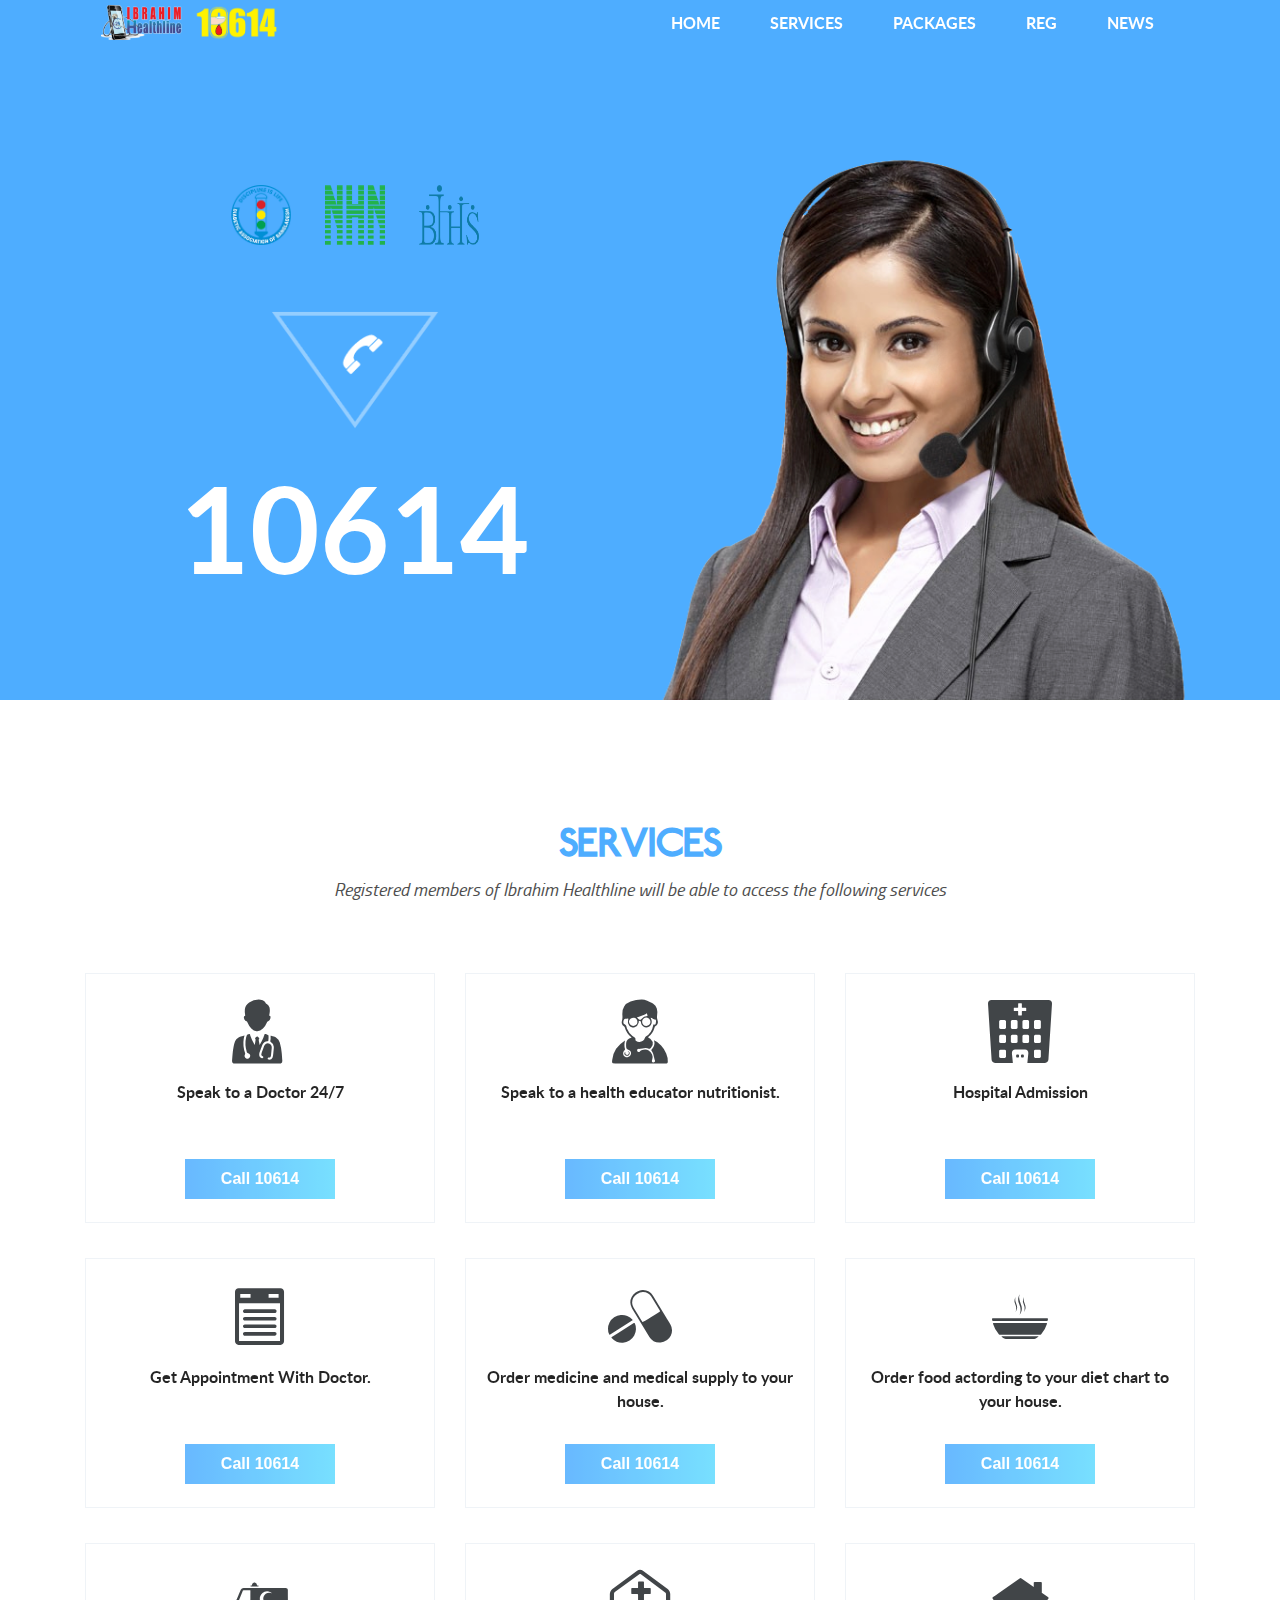
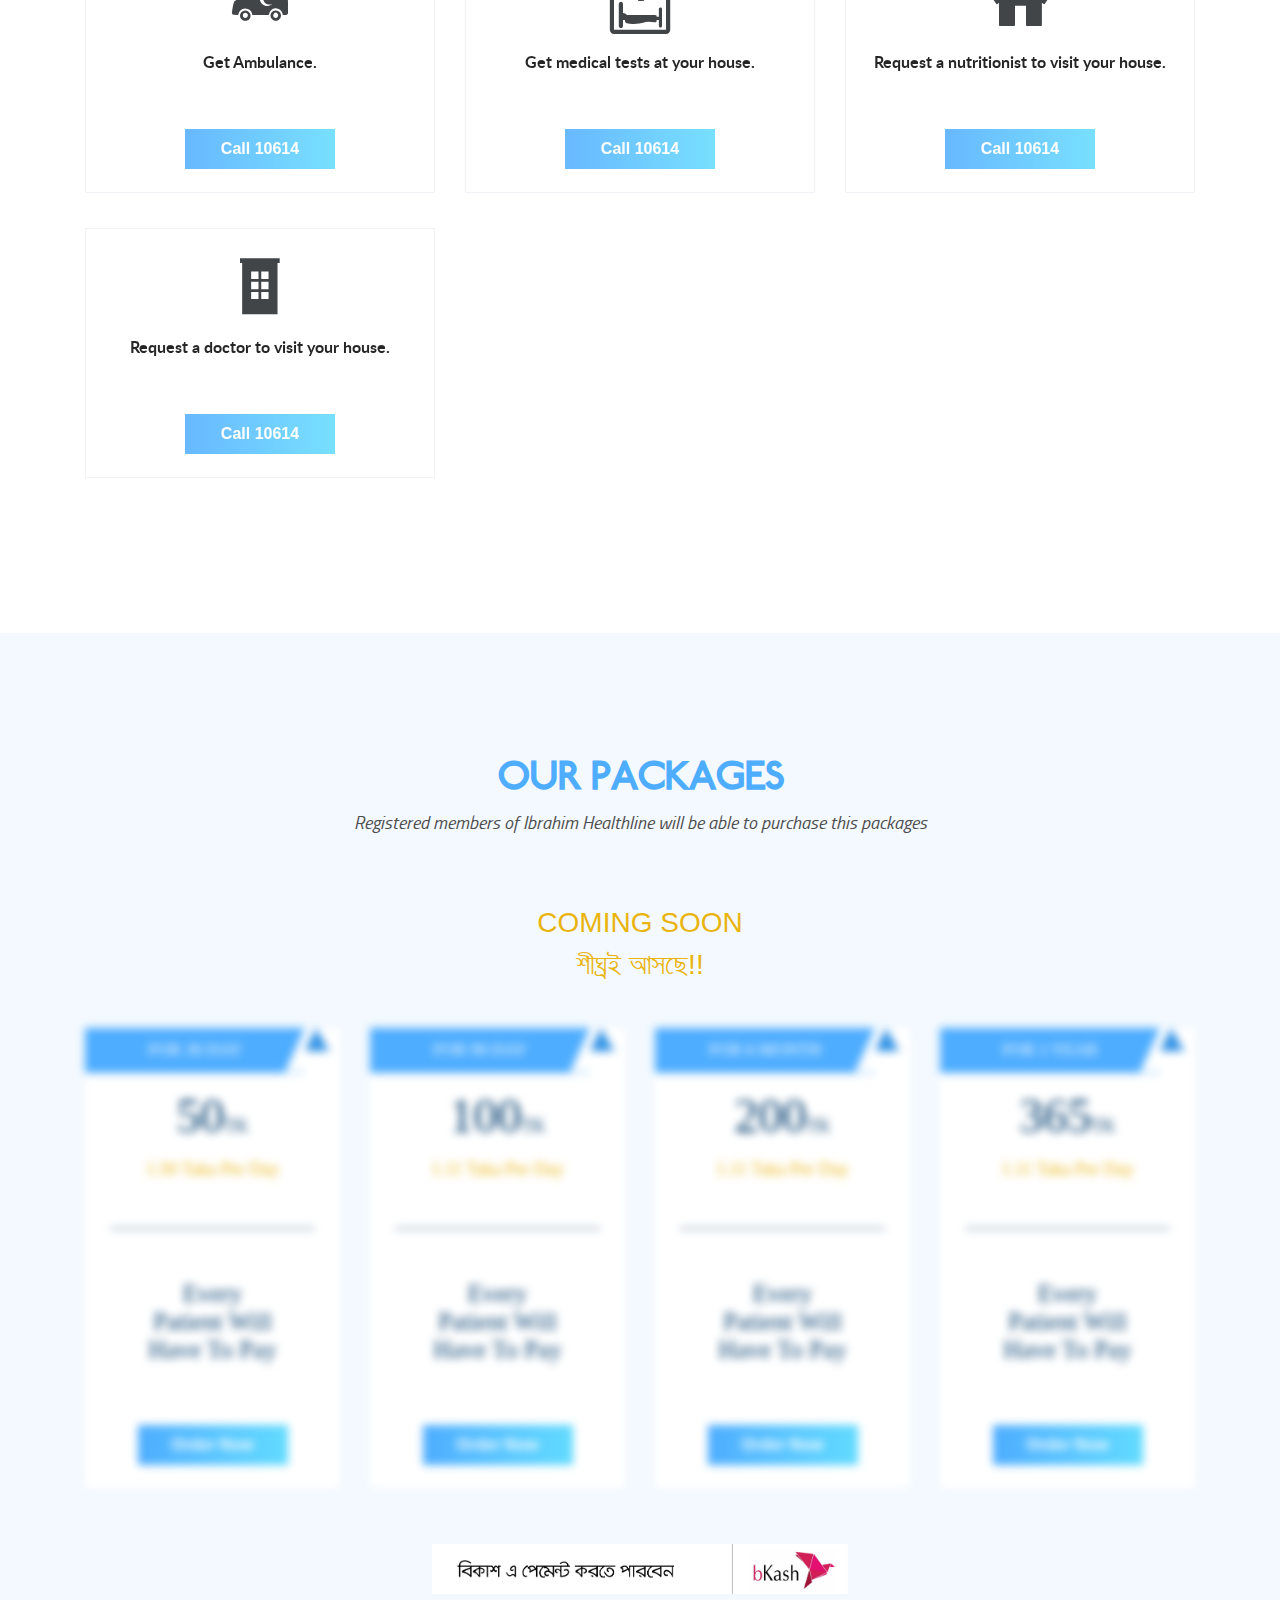
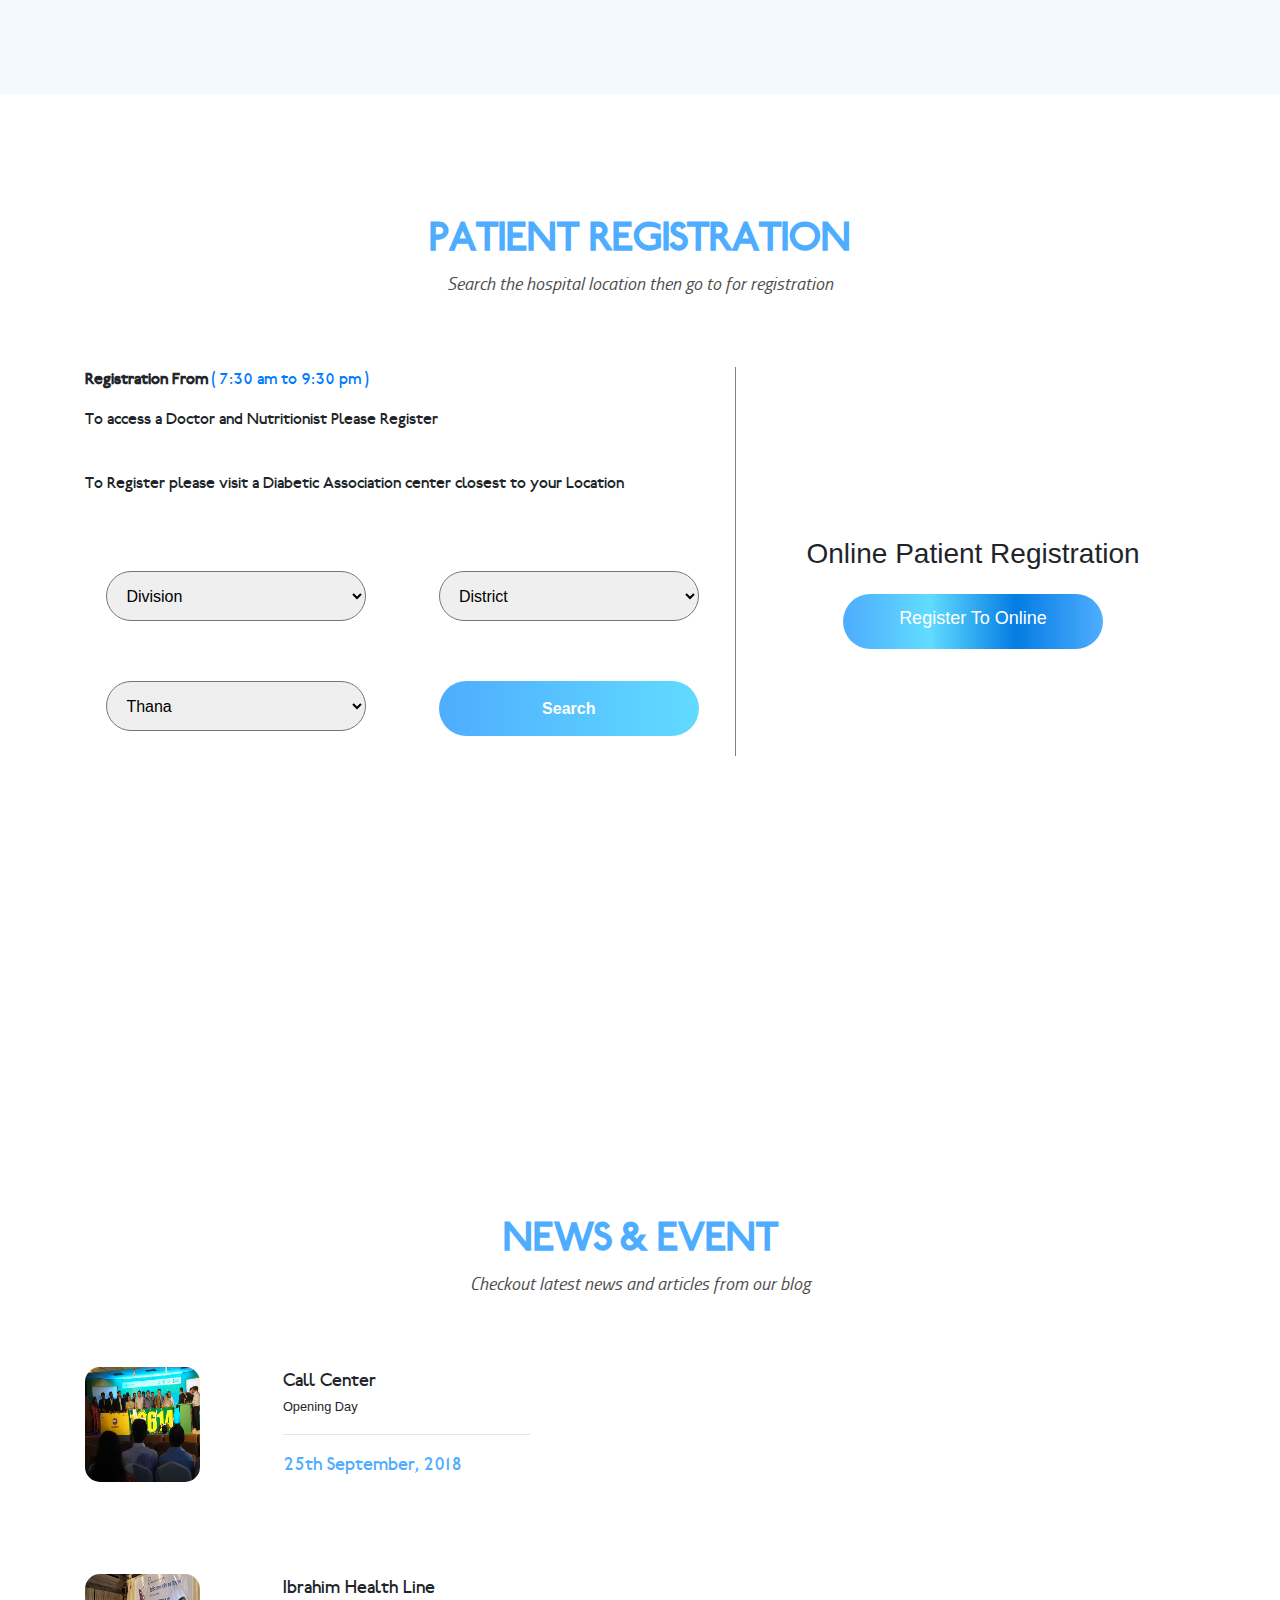
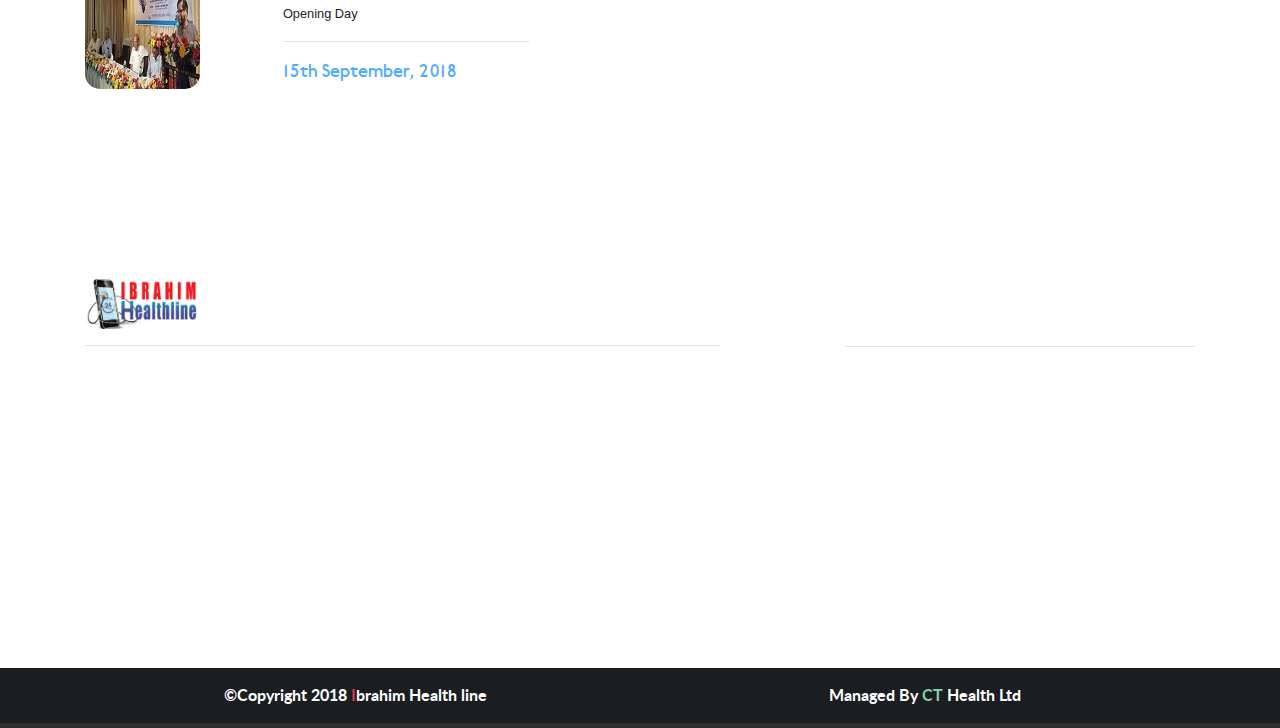
==== index.html @ c37381d9 "added" ====
<!DOCTYPE html>
<html lang="en">
<head>
    <meta charset="UTF-8">
    <title>IHealthLine</title>
    <meta charset="utf-8">
    <meta name="viewport" content="width=device-width, initial-scale=1">
    <link rel="shortcut icon" type="image/x-icon" href="images/logo/logo-banner.png" class="">
    <link rel="stylesheet" href="css/bootstrap.css">
    <link rel="stylesheet" href="css/fontawesome-all.css">
    <link rel="stylesheet" href="css/icofont.min.css">
    <link rel="stylesheet" href="css/style.css">
    <link rel="stylesheet" href="css/responsive.css">
</head>
<body>
<a id="back2Top" title="Back to top" href="#"><i class="fa fa-caret-up"></i></a>
    <header class="bg-header">
        <div class="fixed-top">
            <div class="container">
                <div class="navbar-expand-md">
                    <nav class="navbar" id="myMenu2">
                        <a href="index.html" class="navbar-brand"><img src="images/logo/logo-banner.png" alt="logo" class="logo-responsive"> &nbsp;<img src="images/logo/10614.png" alt="logo2" class="logo-responsive"></a>
                        <button id="demo" class="navbar-toggler" type="button" data-toggle="collapse" data-target="#myMenu">
                            <span class="fa fa-bars fa-1x text-muted"></span>
                        </button>
                        <div class="collapse navbar-collapse" id="myMenu">
                            <ul id="mMenu" class="navbar-nav ml-auto">
                                <li class="nav-item"><a href="index.html" class="nav-link check">Home</a></li>
                                <li class="nav-item"><a href="#services" class="nav-link check">Services</a></li>
                                <li class="nav-item"><a href="#packages" class="nav-link check">Packages</a></li>
                                <li class="nav-item"><a href="#reg" class="nav-link check">Reg</a></li>
                                <li class="nav-item"><a href="#news" class="nav-link check">News</a></li>
                            </ul>
                        </div>
                    </nav>
                </div>
            </div>
        </div>
        <div class="container">
            <div class="row">
                <div class="col-md-6 col-sm-12 col-12">
                    <div class="header-element">
                        <div class="partners">
                            <a href="#"><img src="images/logo/logo1.png" class="parteners-logo"></a>
                            <a href="#"><img src="images/logo/logo2.png" class="parteners-logo"></a>
                            <a href="#"><img src="images/logo/logo3.png" class="parteners-logo"></a>
                        </div>
                        <img src="images/logo/triangle.png" class="triangle-logo">
                        <h1 class="text-center call">10614</h1>
                        <!--<img src="images/wave.png" class="wave-responsive">-->
                    </div>
                </div>
                <div class="col-md-6 col-sm-12 col-12 text-right">
                    <div class="header-element">
                        <img src="images/girl-pic.png" class="img-responsive">
                    </div>
                </div>
            </div>
        </div>
    </header>

    <!--*****************************************************************-->

    <main>
        <section class="bg-services" id="services">
            <div class="container">
                <div class="row">
                    <div class="col-xl-12 col-lg-12 col-md-12">
                        <div class="content-title">
                            <h1>SERVICES</h1>
                            <small>Registered members of Ibrahim Healthline will be able to access the following services</small>
                        </div>
                    </div>
                </div>
                <div class="row">
                    <div class="col-xl-4 col-md-4 col-sm-6 col-12 text-center">
                        <div class="service-box">
                            <div class="inner-service">
                                <div class="pt-3 pb-3">
                                    <i class="icofont icofont-doctor icofont-4x"></i>
                                </div>
                                <p>Speak to a Doctor 24/7</p>
                            </div>
                            <!--<a href="#" class="btn btn-services">Call 10614</a>-->
                            <button class="btn-hover-p color-3 call">Call 10614</button>
                        </div>
                    </div>

                    <div class="col-xl-4 col-md-4 col-sm-6 col-12 text-center">
                        <div class="service-box">
                            <div class="inner-service">
                                <div class="pt-3 pb-3">
                                    <i class="icofont icofont-doctor-alt icofont-4x"></i>
                                </div>
                                <p>Speak to a health educator nutritionist.</p>
                            </div>
                            <button class="btn-hover-p color-3 call">Call 10614</button>
                        </div>
                    </div>

                    <div class="col-xl-4 col-md-4 col-sm-6 col-12 text-center">
                        <div class="service-box">
                            <div class="inner-service">
                                <div class="pt-3 pb-3">
                                    <i class="icofont icofont-hospital icofont-4x"></i>
                                </div>
                                <p>Hospital Admission</p>
                            </div>
                            <button class="btn-hover-p color-3 call">Call 10614</button>
                        </div>
                    </div>

                    <div class="col-xl-4 col-md-4 col-sm-6 col-12 text-center">
                        <div class="service-box">
                            <div class="inner-service">
                                <div class="pt-3 pb-3">
                                    <i class="icofont icofont-list icofont-4x"></i>
                                </div>
                                <p>Get Appointment With Doctor.</p>
                            </div>
                            <button class="btn-hover-p color-3 call">Call 10614</button>
                        </div>
                    </div>

                    <div class="col-xl-4 col-md-4 col-sm-6 col-12 text-center">
                        <div class="service-box">
                            <div class="inner-service">
                                <div class="pt-3 pb-3">
                                    <i class="icofont icofont-pills icofont-4x"></i>
                                </div>
                                <p>Order medicine and medical supply to your house.</p>
                            </div>
                            <button class="btn-hover-p color-3 call">Call 10614</button>
                        </div>
                    </div>

                    <div class="col-xl-4 col-md-4 col-sm-6 col-12 text-center">
                        <div class="service-box">
                            <div class="inner-service">
                                <div class="pt-3 pb-3">
                                    <i class="icofont icofont-soup-bowl icofont-4x"></i>
                                </div>
                                <p>Order food actording to your diet chart to your house.</p>
                            </div>
                            <button class="btn-hover-p color-3 call">Call 10614</button>
                        </div>
                    </div>

                    <div class="col-xl-4 col-md-4 col-sm-6 col-12 text-center">
                        <div class="service-box">
                            <div class="inner-service">
                                <div class="pt-3 pb-3">
                                    <i class="icofont icofont-ambulance-crescent icofont-4x"></i>
                                </div>
                                <p>Get Ambulance.</p>
                            </div>
                            <button class="btn-hover-p color-3 call">Call 10614</button>
                        </div>
                    </div>

                    <div class="col-xl-4 col-md-4 col-sm-6 col-12 text-center">
                        <div class="service-box">
                            <div class="inner-service">
                                <div class="pt-3 pb-3">
                                    <i class="icofont icofont-patient-bed icofont-4x"></i>
                                </div>
                                <p>Get medical tests at your house.</p>
                            </div>
                            <button class="btn-hover-p color-3 call">Call 10614</button>
                        </div>
                    </div>

                    <div class="col-xl-4 col-md-4 col-sm-6 col-12 text-center">
                        <div class="service-box">
                            <div class="inner-service">
                                <div class="pt-3 pb-3">
                                    <i class="icofont icofont-home icofont-4x"></i>
                                </div>
                                <p>Request a nutritionist to visit your house.</p>
                            </div>
                            <button class="btn-hover-p color-3 call">Call 10614</button>
                        </div>
                    </div>

                    <div class="col-xl-4 col-md-4 col-sm-6 col-12 text-center">
                        <div class="service-box">
                            <div class="inner-service">
                                <div class="pt-3 pb-3">
                                    <i class="icofont icofont-building icofont-4x"></i>
                                </div>
                                <p>Request a doctor to visit your house.</p>
                            </div>
                            <button class="btn-hover-p color-3 call">Call 10614</button>
                        </div>
                    </div>
                </div>
            </div>
        </section>

        <section class="bg-packages" id="packages">
            <div class="container">
                <div class="row">
                    <div class="col-xl-12 col-lg-12 col-md-12">
                        <div class="content-title">
                            <h1>OUR PACKAGES</h1>
                            <small>Registered members of Ibrahim Healthline will be able to purchase this packages</small>
                        </div>
                    </div>
                </div>
                <div class="row">
                    <div class="col-md-12">
                        <h3 class="text-center text-web">COMING SOON</h3>
                        <h3 class="text-center text-web">শীঘ্রই আসছে!!</h3>
                    </div>
                    <div class="col-xl-3 col-lg-3 col-md-6 col-sm-6 col-12 text-center pt-3 pb-3">
                        <div class="pack">
                            <p class="img-top-one for-day">FOR 30 DAY</p>
                            <p class="img-top-two"></p>
                            <div class="package-top">
                                <p class="tk-one">50<span class="tk-two">TK</span></p>
                                <p class="tk-per-day">1.50 Taka Per Day</p>
                                <img src="images/packages/hr.png" alt="">
                                <p class="package-every">Every<br>
                                    Patient Will<br>
                                    Have To Pay</p>
                                <button class="btn-hover-p color-3">Order Now</button>
                            </div>
                        </div>
                    </div>
                    <div class="col-xl-3 col-lg-3 col-md-6 col-sm-6 col-12 text-center pt-3 pb-3">
                        <div class="pack">
                            <p class="img-top-one for-day">FOR 90 DAY</p>
                            <p class="img-top-two"></p>
                            <div class="package-top">
                                <p class="tk-one">100<span class="tk-two">TK</span></p>
                                <p class="tk-per-day">1.11 Taka Per Day</p>
                                <img src="images/packages/hr.png" alt="">
                                <p class="package-every">Every<br>
                                    Patient Will<br>
                                    Have To Pay</p>
                                <button class="btn-hover-p color-3">Order Now</button>
                            </div>
                        </div>
                    </div>
                    <div class="col-xl-3 col-lg-3 col-md-6 col-sm-6 col-12 text-center pt-3 pb-3">
                        <div class="pack">
                            <p class="img-top-one for-day">FOR 6 MONTH</p>
                            <p class="img-top-two"></p>
                            <div class="package-top">
                                <p class="tk-one">200<span class="tk-two">TK</span></p>
                                <p class="tk-per-day">1.11 Taka Per Day</p>
                                <img src="images/packages/hr.png" alt="">
                                <p class="package-every">Every<br>
                                    Patient Will<br>
                                    Have To Pay</p>
                                <button class="btn-hover-p color-3">Order Now</button>
                            </div>
                        </div>
                    </div>
                    <div class="col-xl-3 col-lg-3 col-md-6 col-sm-6 col-12 text-center pt-3 pb-3">
                        <div class="pack">
                            <p class="img-top-one for-day">FOR 1 YEAR</p>
                            <p class="img-top-two"></p>
                            <div class="package-top">
                                <p class="tk-one">365<span class="tk-two">TK</span></p>
                                <p class="tk-per-day">1.11 Taka Per Day</p>
                                <img src="images/packages/hr.png" alt="">
                                <p class="package-every">Every<br>
                                    Patient Will<br>
                                    Have To Pay</p>
                                <button class="btn-hover-p color-3">Order Now</button>
                            </div>
                        </div>
                    </div>
                    <div class="row m-auto bkash-section">
                        <img src="images/packages/bkash.png" alt="" class="bkash img-responsive2">
                    </div>
                </div>
            </div>
        </section>

        <section class="bg-reges" id="reg">
            <div class="container">
                <div class="row">
                    <div class="col-xl-12 col-lg-12 col-md-12">
                        <div class="content-title">
                            <h1>PATIENT REGISTRATION</h1>
                            <small>Search the hospital location then go to for registration</small>
                        </div>
                    </div>
                </div>
                <div class="row">
                    <div class="col-md-7 col-sm-12">
                        <p><b>Registration From</b> <span class="text-primary">( 7:30 am  to  9:30 pm  )</span></p>
                        <p>To access a Doctor and Nutritionist Please Register</p>
                        <br/>
                        <p>To Register please visit a Diabetic Association center closest to your Location</p>
                        <form>
                            <div class="row">
                                <div class="col-md-6 col-sm-12 check-box">
                                    <select class="">
                                        <option value="division">Division</option>
                                        <option value="">Dhaka</option>
                                        <option value="">Chittagonj</option>
                                        <option value="">Rajshahi</option>
                                        <option value="">Shylet</option>
                                    </select>
                                </div>
                                <div class="col-md-6 col-sm-12 check-box">
                                    <select class="">
                                        <option value="district">District</option>
                                    </select>
                                </div>
                            </div>
                            <div class="row">
                                <div class="col-md-6 col-sm-12 check-box">
                                    <select class="">
                                        <option value="thana">Thana</option>
                                    </select>
                                </div>
                                <div class="col-md-6 col-sm-12 check-box">
                                    <button class="btn-hover color-3">Search</button>
                                </div>
                            </div>
                        </form>
                    </div>
                    <div class="col-md-5 col-sm-12 online-css">
                        <div class="">
                            <h3 class="text-center">Online Patient Registration</h3>
                            <div class="check-box">
                                <!--<button onclick="location.href='new-registration.html'" class="btn-hover color-3">Register To Online</button>-->
                                <a href="new-registration.html#preges" class="btn btn-reges color-3">Register To Online</a>
                            </div>
                        </div>
                    </div>
                </div>
            </div>
        </section>

        <section class="bg-news" id="news">
            <div class="container">
                <div class="row">
                    <div class="col-xl-12 col-lg-12 col-md-12">
                        <div class="content-title">
                            <h1>NEWS & EVENT</h1>
                            <small>Checkout latest news and articles from our blog</small>
                        </div>
                    </div>
                </div>

                <div class="row">
                    <div class="col-md-5 col-sm-12">
                        <div class="row">
                            <div class="col-md-5">
                                <img src="images/news/DSC_0494.jpg" class="news-image">
                            </div>
                            <div class="col-md-7 news-box">
                                <p>Call Center</p>
                                <small>Opening Day</small>
                                <hr>
                                <p><span style="color: #4eadff">25th September, 2018</span></p>
                                <br/>
                            </div>
                        </div>
                        <br/>
                        <br/>
                        <br/>
                        <div class="row">
                            <div class="col-md-5 col-sm-12 col-12">
                                <img src="images/news/4.jpg" class="news-image">
                            </div>
                            <div class="col-md-7 col-sm-12 col-12 news-box">
                                <p>Ibrahim Health Line</p>
                                <small>Opening Day</small>
                                <hr>
                                <p><span style="color: #4eadff">15th September, 2018</span></p>
                                <br/>
                            </div>
                        </div>
                    </div>
                    <div class="col-md-7 col-sm-12 col-12 text-center">
                        <iframe width="100%" height="320" src="https://www.youtube.com/embed/KBcvNp6l2GQ" frameborder="0" allow="autoplay; encrypted-media" allowfullscreen></iframe>
                    </div>
                </div>
            </div>
        </section>

        <!--<section class="bg-partners">-->
            <!--<div class="container">-->
                <!--<div class="row">-->
                    <!--&lt;!&ndash;<div class="col-md-3"></div>&ndash;&gt;-->
                    <!--<div class="col-md-12 text-center">-->
                        <!--<a href="#"><img src="images/logo/logo1.png" class="parteners-logo"></a>-->
                        <!--<a href="#"><img src="images/logo/logo2.png" class="parteners-logo"></a>-->
                        <!--<a href="#"><img src="images/logo/logo3.png" class="parteners-logo"></a>-->
                    <!--</div>-->
                    <!--&lt;!&ndash;<div class="col-md-3"></div>&ndash;&gt;-->
                <!--</div>-->
            <!--</div>-->
        <!--</section>-->
    </main>

    <footer>
        <section class="bg-top-foot">
            <div class="container">
                <div class="row">
                    <div class="col-md-7 col-sm-12">
                        <img src="images/logo/logo-banner.png" class="footer-logo">
                        <hr class="text-dark"/>
                        <p>
                            Ibrahim Healthline was inaugurated by the Honorable Minister, Ministry of Cultural Affairs Bangladesh, Asaduzzaman Noor on Sunday, 15th May 2016. Bangladesh Diabetic Association (BADAS) has more than 95 Centers across the country including the Affiliated and Sub-Affiliated Centers.
                            <br/><br/>To improve access to health care and in order to provide better accessibility to patients Bangladesh Diabetic Association (BADAS) opened its own telehealth service, Ibrahim Healthline. Patients can now have access to healthcare service through their mobiles. The Call Center of Ibrahim Healthline is currently being operated at National Healthcare Network (NHN), an enterprise of BADAS with over 20 medical centers.
                        </p>
                    </div>
                    <!--<div class="col-md-1"></div>-->
                    <div class="col-md-1"></div>
                    <div class="col-md-4 col-sm-12">
                        <h2>Contact Us</h2>
                        <hr class="text-dark"/>
                        <p><i class="fa fa-phone mr-3"></i>+880-1728-242424</p>
                        <p><i class="fa fa-envelope mr-3"></i>ihealth-line@gmail.com</p>
                        <p><i class="fab fa-facebook-f mr-3"></i>facebook/ihealthline.com</p>
                        <p><i class="fa fa-map-marker mr-3"></i>125/1, Darus Salam (Technical More), Mirpur-1, Dhaka 1216</p>
                    </div>
                </div>
            </div>
        </section>
        <section class="bg-middele-foot">
            <div class="container">
                <div class="row">
                    <div class="col-md-6 col-sm-12 footer-align">
                        <p>©Copyright 2018 <span class="text-danger">I</span>brahim Health line</p>
                    </div>
                    <div class="col-md-6 col-sm-12 footer-align">
                        <p>Managed By <span class="text-lemon">CT</span> Health Ltd</p>
                    </div>
                </div>
            </div>
        </section>
        <section class="bg-last-foot">

        </section>
    </footer>
    <script src="js/jquery-3.3.1.js"></script>
    <script src="js/bootstrap.js"></script>
    <script src="js/script.js"></script>
</body>
</html>
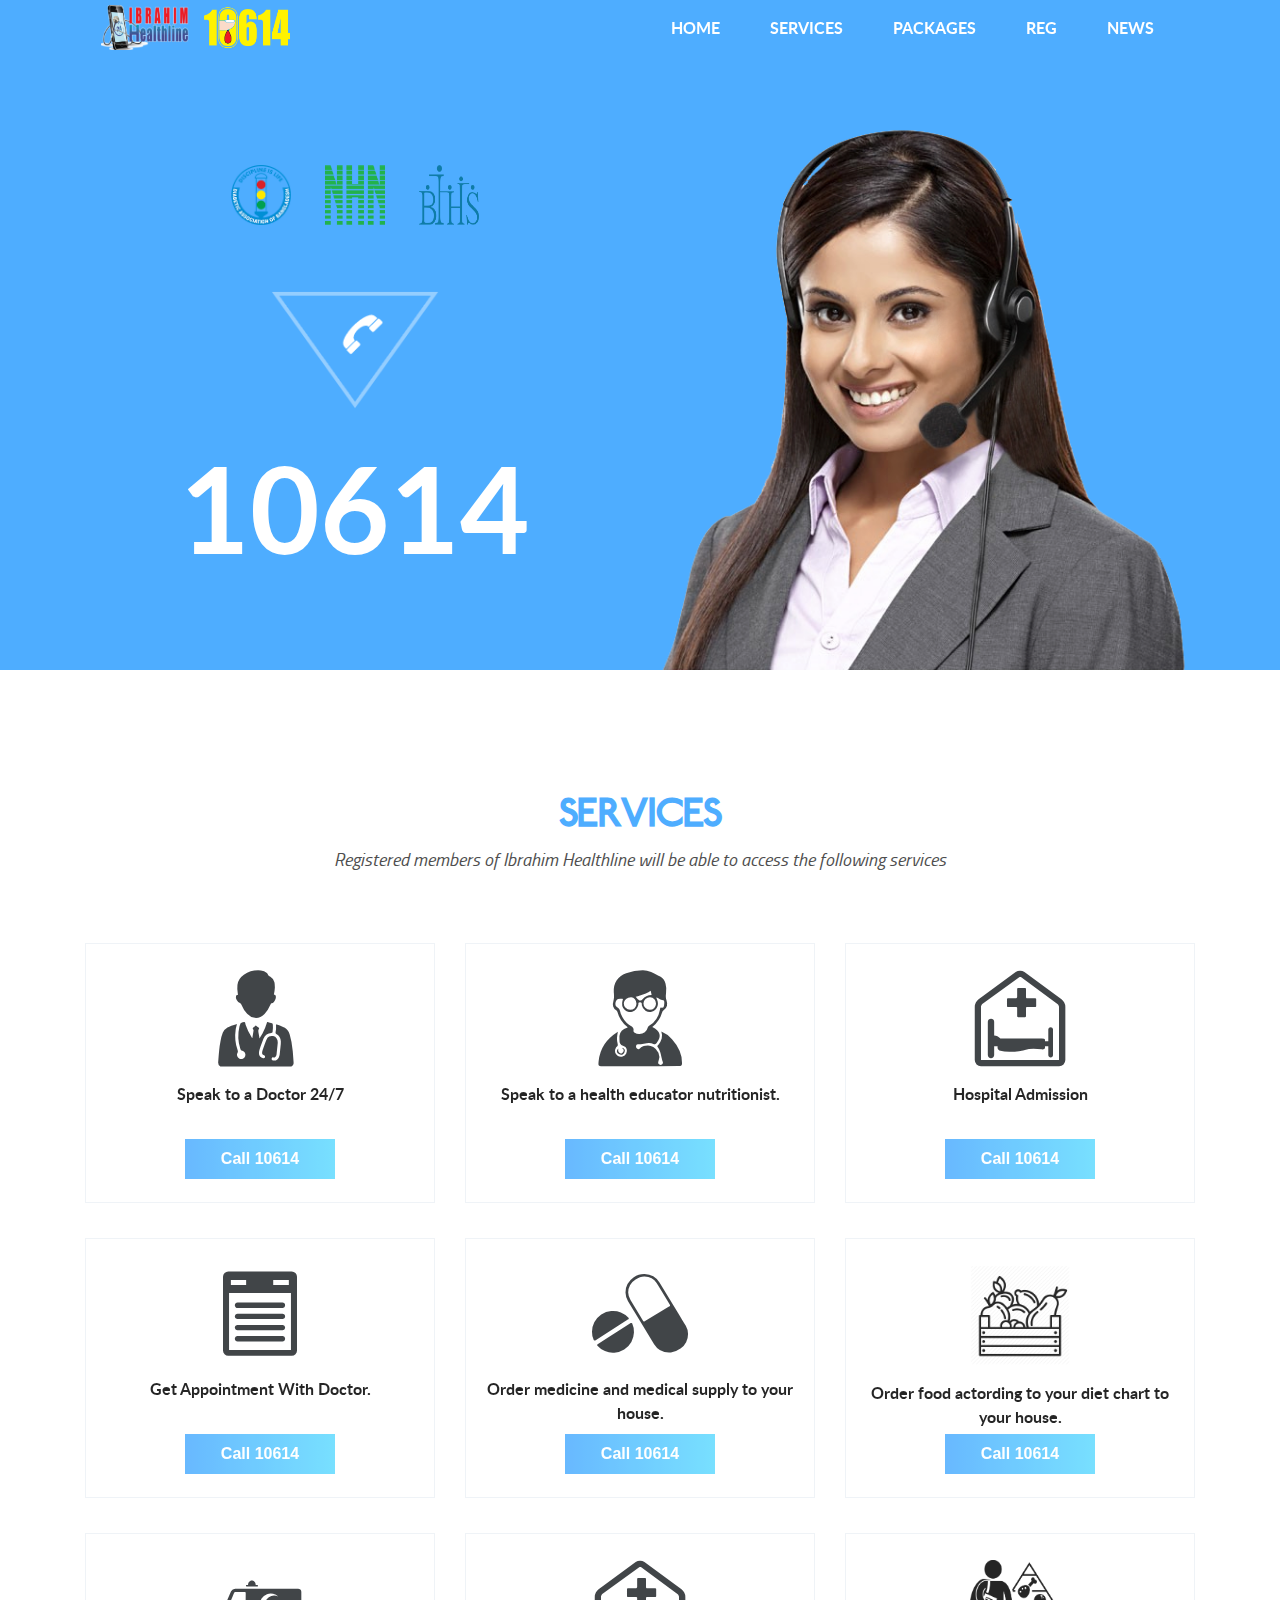
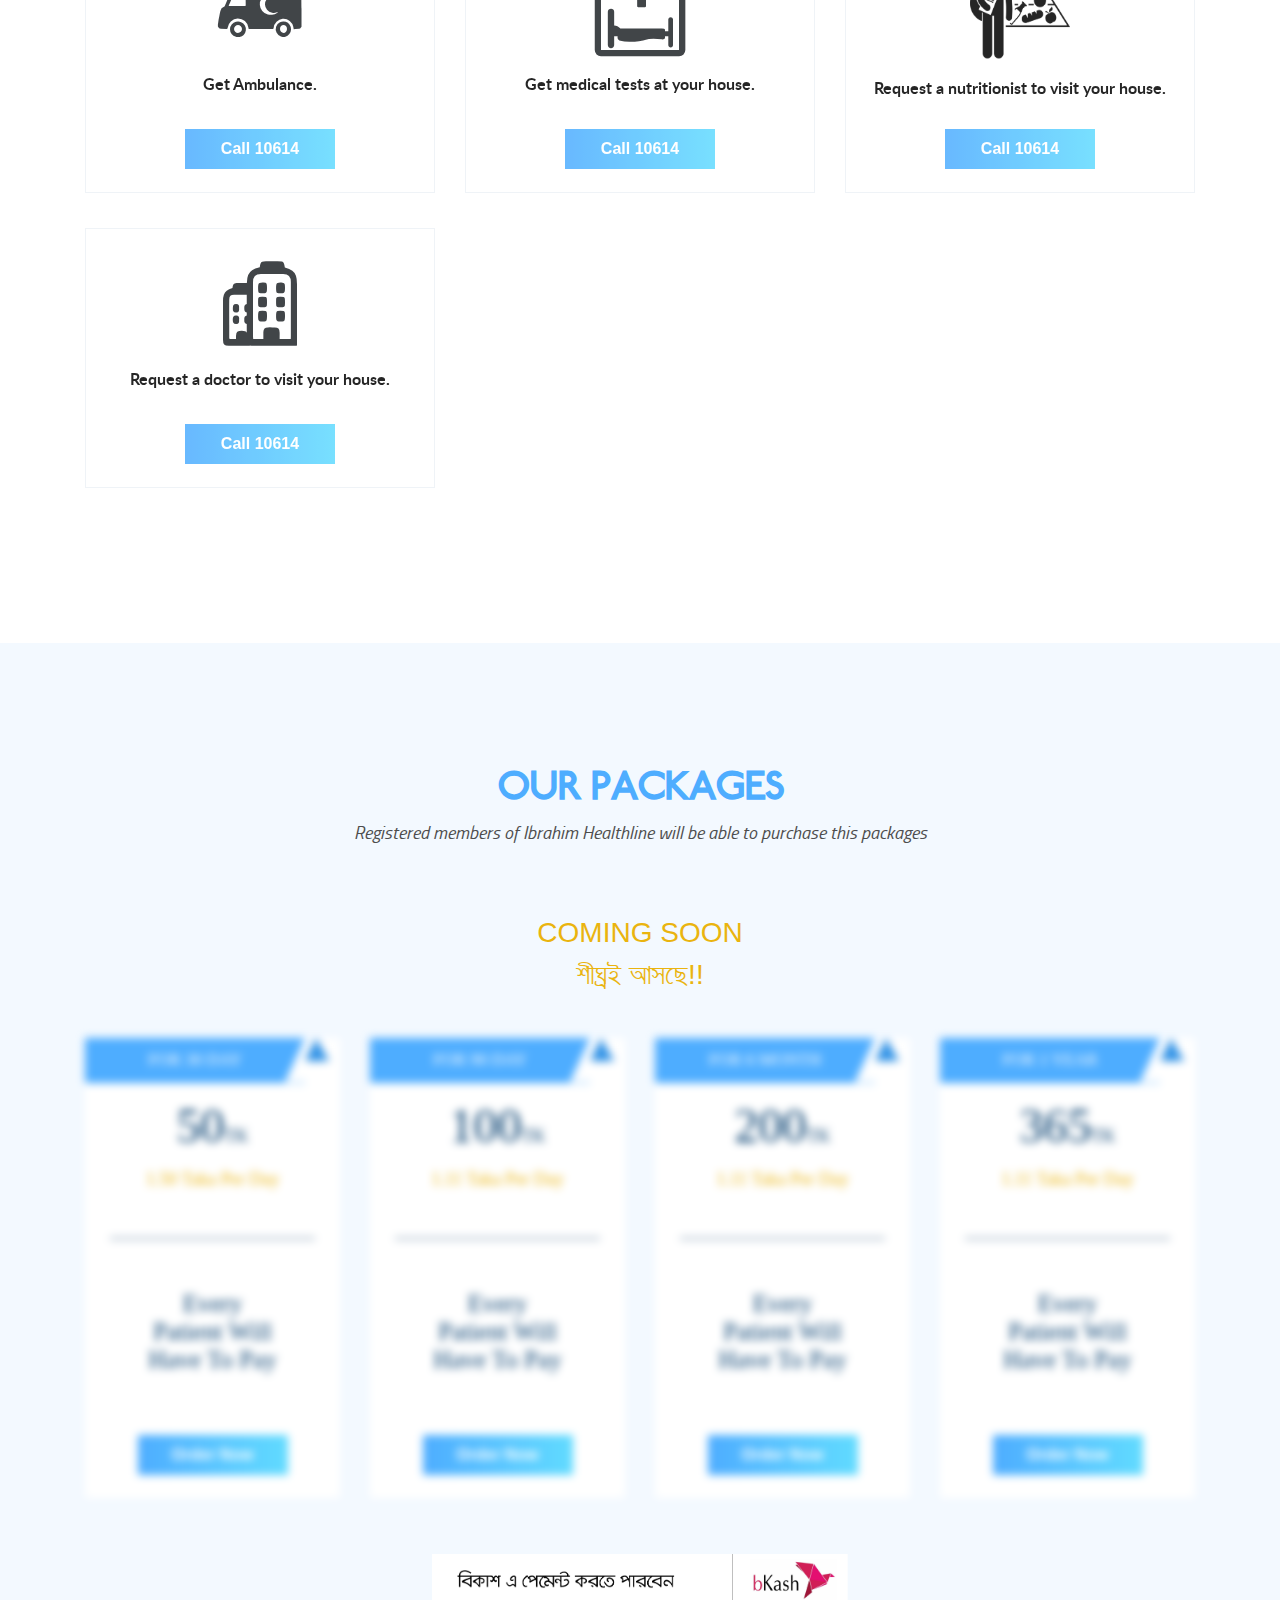
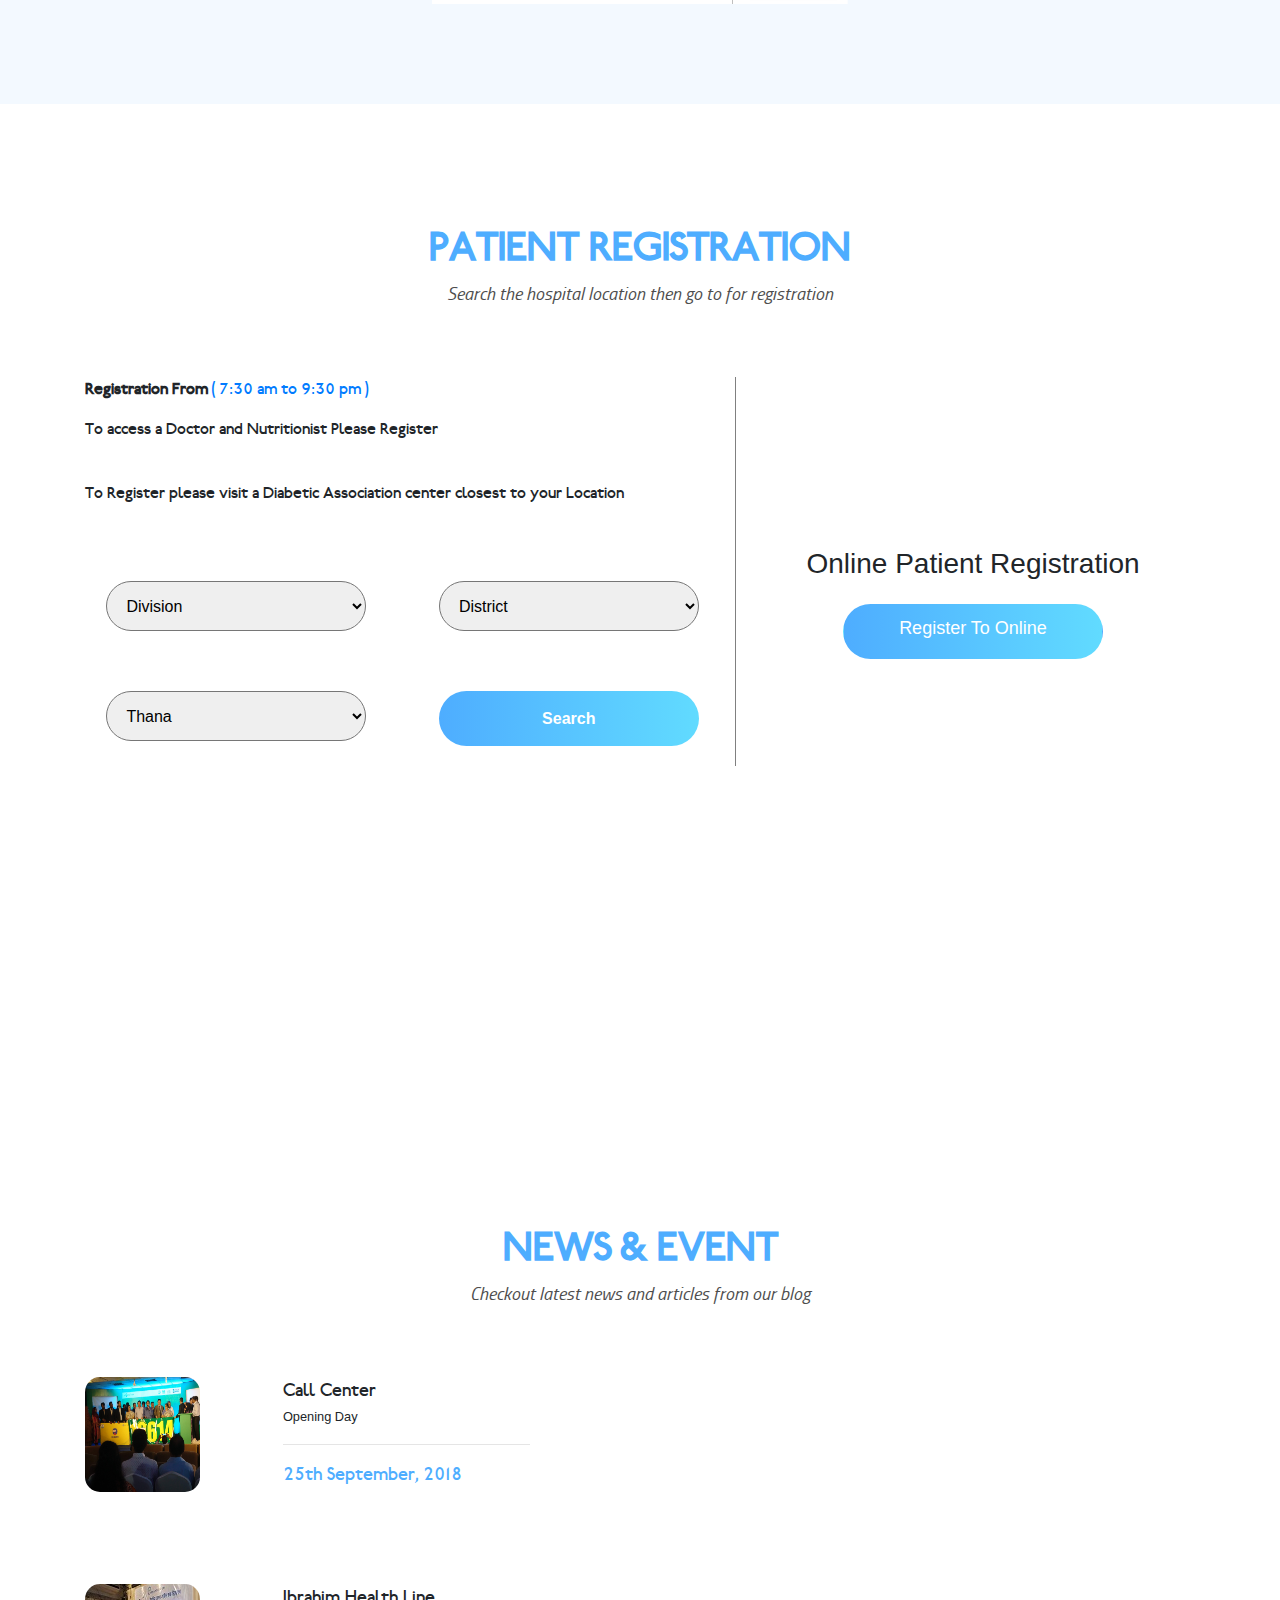
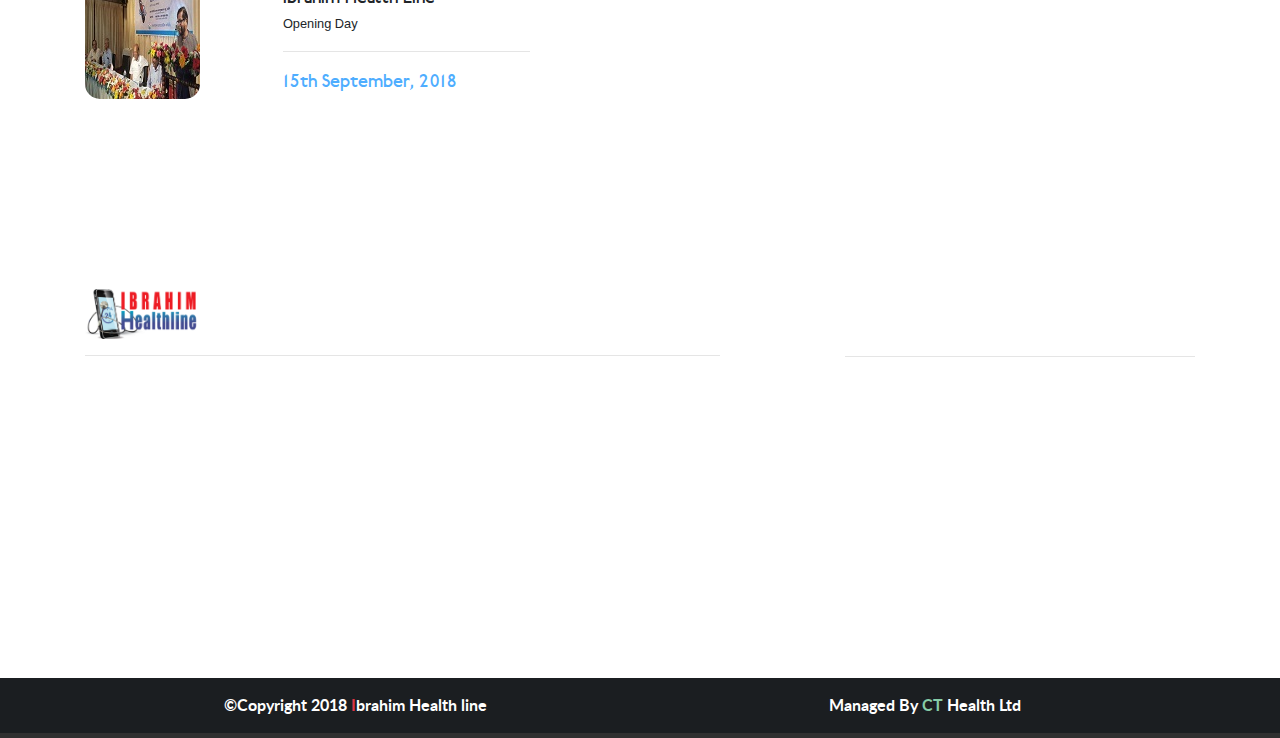
==== commit 24a98697: "added 2" ====
--- a/index.html
+++ b/index.html
@@ -77,7 +77,7 @@
                         <div class="service-box">
                             <div class="inner-service">
                                 <div class="pt-3 pb-3">
-                                    <i class="icofont icofont-doctor icofont-4x"></i>
+                                    <i class="icofont icofont-doctor icofont-6x"></i>
                                 </div>
                                 <p>Speak to a Doctor 24/7</p>
                             </div>
@@ -90,7 +90,7 @@
                         <div class="service-box">
                             <div class="inner-service">
                                 <div class="pt-3 pb-3">
-                                    <i class="icofont icofont-doctor-alt icofont-4x"></i>
+                                    <i class="icofont icofont-doctor-alt icofont-6x"></i>
                                 </div>
                                 <p>Speak to a health educator nutritionist.</p>
                             </div>
@@ -102,7 +102,7 @@
                         <div class="service-box">
                             <div class="inner-service">
                                 <div class="pt-3 pb-3">
-                                    <i class="icofont icofont-hospital icofont-4x"></i>
+                                    <i class="icofont icofont-patient-bed icofont-6x"></i>
                                 </div>
                                 <p>Hospital Admission</p>
                             </div>
@@ -114,7 +114,7 @@
                         <div class="service-box">
                             <div class="inner-service">
                                 <div class="pt-3 pb-3">
-                                    <i class="icofont icofont-list icofont-4x"></i>
+                                    <i class="icofont icofont-list icofont-6x"></i>
                                 </div>
                                 <p>Get Appointment With Doctor.</p>
                             </div>
@@ -126,7 +126,7 @@
                         <div class="service-box">
                             <div class="inner-service">
                                 <div class="pt-3 pb-3">
-                                    <i class="icofont icofont-pills icofont-4x"></i>
+                                    <i class="icofont icofont-pills icofont-6x"></i>
                                 </div>
                                 <p>Order medicine and medical supply to your house.</p>
                             </div>
@@ -138,7 +138,7 @@
                         <div class="service-box">
                             <div class="inner-service">
                                 <div class="pt-3 pb-3">
-                                    <i class="icofont icofont-soup-bowl icofont-4x"></i>
+                                    <img src="images/Fruit_box-512.png" alt="service" class="service-img-res">
                                 </div>
                                 <p>Order food actording to your diet chart to your house.</p>
                             </div>
@@ -150,7 +150,7 @@
                         <div class="service-box">
                             <div class="inner-service">
                                 <div class="pt-3 pb-3">
-                                    <i class="icofont icofont-ambulance-crescent icofont-4x"></i>
+                                    <i class="icofont icofont-ambulance-crescent icofont-6x"></i>
                                 </div>
                                 <p>Get Ambulance.</p>
                             </div>
@@ -162,7 +162,7 @@
                         <div class="service-box">
                             <div class="inner-service">
                                 <div class="pt-3 pb-3">
-                                    <i class="icofont icofont-patient-bed icofont-4x"></i>
+                                    <i class="icofont icofont-patient-bed icofont-6x"></i>
                                 </div>
                                 <p>Get medical tests at your house.</p>
                             </div>
@@ -174,7 +174,7 @@
                         <div class="service-box">
                             <div class="inner-service">
                                 <div class="pt-3 pb-3">
-                                    <i class="icofont icofont-home icofont-4x"></i>
+                                    <img src="images/kurse.png" alt="service" class="service-img-res">
                                 </div>
                                 <p>Request a nutritionist to visit your house.</p>
                             </div>
@@ -186,7 +186,7 @@
                         <div class="service-box">
                             <div class="inner-service">
                                 <div class="pt-3 pb-3">
-                                    <i class="icofont icofont-building icofont-4x"></i>
+                                    <i class="icofont icofont-building-alt icofont-6x"></i>
                                 </div>
                                 <p>Request a doctor to visit your house.</p>
                             </div>
--- a/css/style.css
+++ b/css/style.css
@@ -78,13 +78,13 @@
 
 /*************************MENU***************************/
 .img-responsive{
-    margin-top: 65px;
+    margin-top: 35px;
     height: 550px;
     width: 100%;
 }
 
 .partners{
-    margin-top: 100px;
+    margin-top: 80px;
 }
 
 .triangle-logo{
@@ -94,8 +94,8 @@
 }
 
 .logo-responsive{
-    height: 35px;
-    width: 83px;
+    height: 45px;
+    width: 90px;
     /*margin-right: 10px;*/
 }
 
@@ -217,6 +217,10 @@
     color: #4eadff;
 }
 
+.service-box:hover .service-img-res{
+    background-color: #4eadff;
+}
+
 /****************************PACKAGES***********************/
 .bg-packages{
     min-height: 980px;
@@ -281,9 +285,9 @@
     filter: blur(4px);
 }
 
-.pack:hover{
-    filter: blur(0px);
-}
+/*.pack:hover{*/
+    /*filter: blur(0px);*/
+/*}*/
 
 /*.image{*/
     /*background-image: url("../images/packages/btn.png");*/
@@ -540,12 +544,22 @@
     font-size: 18px;
     padding-top: 10px;
     /*margin:auto;*/
+    background-image: linear-gradient(to right,  #4eadff,  #61dbff);
+    moz-transition: all .4s ease-in-out;
+    -o-transition: all .4s ease-in-out;
+    -webkit-transition: all .4s ease-in-out;
+    transition: all .4s ease-in-out;
+}
+
+
+.btn-reges:hover{
+    color: white;
+    moz-transition: all .4s ease-in-out;
+    -o-transition: all .4s ease-in-out;
+    -webkit-transition: all .4s ease-in-out;
+    transition: all .4s ease-in-out;
+    /*background-image: linear-gradient(to right,#61dbff,  #4eadff);*/
     background-image: linear-gradient(to right,  #4eadff,  #61dbff,  #047ce3, #4eadff);
-}
-
-
-.btn-reges:hover{
-    color: white;
 }
 
 
@@ -577,10 +591,16 @@
 
 .btn-query{
     height: 55px;
-    border-radius: 10px;
+    width: 175px;
+    border-radius: 25px;
     background-color: #4eadff;
     font-size: 18px;
-    font-family: titillium;
-    color: white;
-}
-
+    font-family: railway;
+    color: white;
+    text-align: center;
+}
+
+.service-img-res{
+    height: 100px;
+    width: 100px;
+}--- a/css/responsive.css
+++ b/css/responsive.css
@@ -1,4 +1,8 @@
 @media screen and (max-width: 576px) {
+    .img-top-two{
+        display: none;
+    }
+
     .bg-form{
         padding: 40px 0px;
     }
@@ -56,7 +60,7 @@
     }
 
     .service-box{
-        height: 230px;
+        height: 250px;
         width: 80%;
         background-color: white;
         margin:0 10% 10% 10%;
@@ -68,7 +72,7 @@
     }
 
     .inner-service{
-        height: 155px;
+        height: 175px;
     }
 
 
@@ -285,7 +289,7 @@
     }
 
     .service-box{
-        height: 250px;
+        height: 260px;
         width: 100%;
         background-color: white;
         margin-bottom: 10%;
@@ -297,7 +301,7 @@
     }
 
     .inner-service{
-        height: 175px;
+        height: 185px;
     }
 }
 
@@ -312,7 +316,7 @@
     }
 
     .service-box{
-        height: 250px;
+        height: 260px;
         width: 100%;
         background-color: white;
         margin-bottom: 10%;
@@ -324,7 +328,7 @@
     }
 
     .inner-service{
-        height: 175px;
+        height: 185px;
     }
 }
 
